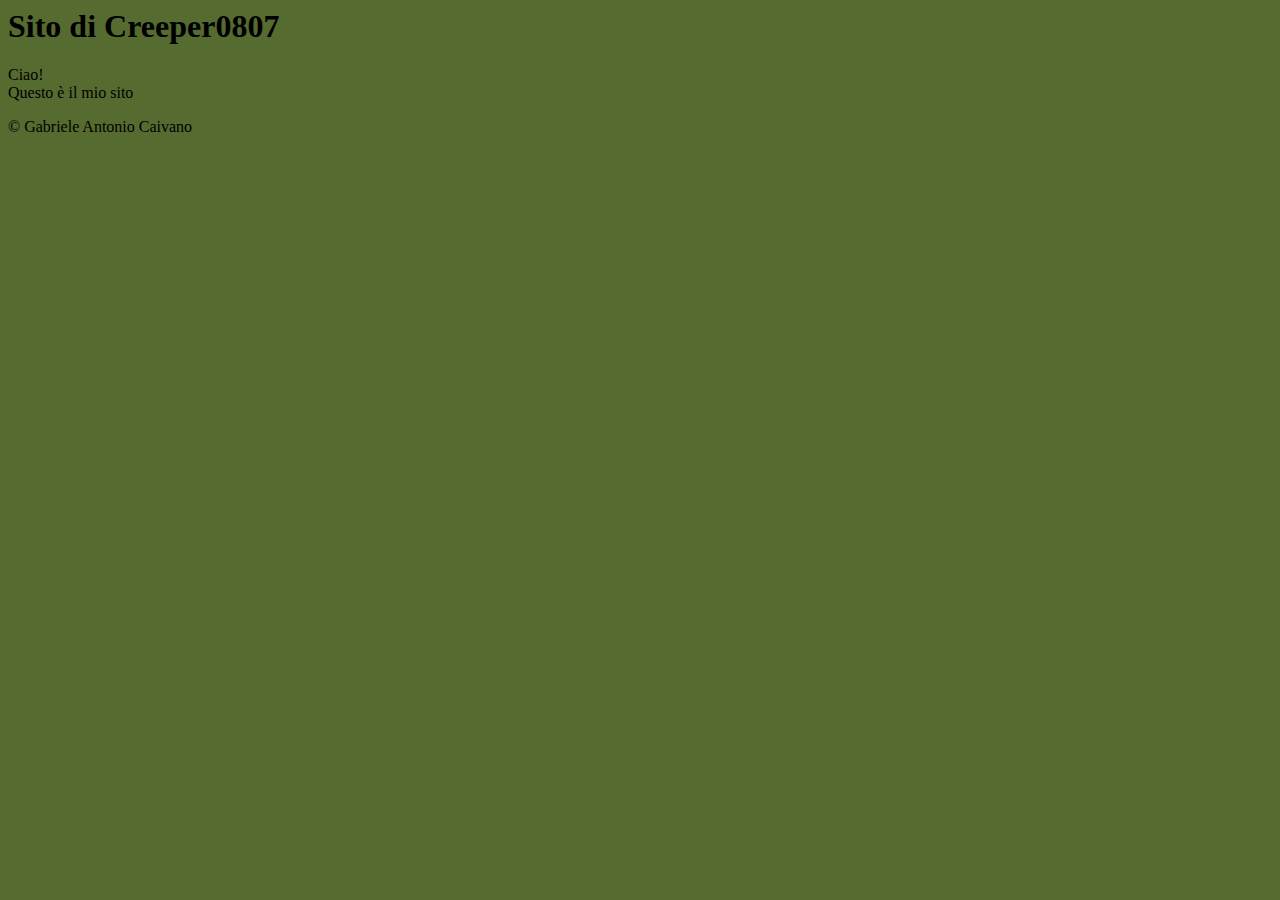
==== index.html @ 82ed9e1b "Aggiunta sfondo e titolo" ====
<html>
  <head>
    <title>Sito di Creeper0807</title>
    <style>
      body {
        background-color: darkolivegreen;
        text-decoration-color: #05182a;
      }
    </style>
  </head>
  <body>
    <header>
      <h1>Sito di Creeper0807</h1>
      <main>
        <p>
          Ciao!<br>
          Questo è il mio sito
        </p>
      </main>
    </header>
    <footer>
      <p>&copy; Gabriele Antonio Caivano
    </footer>
  </body>
</html>
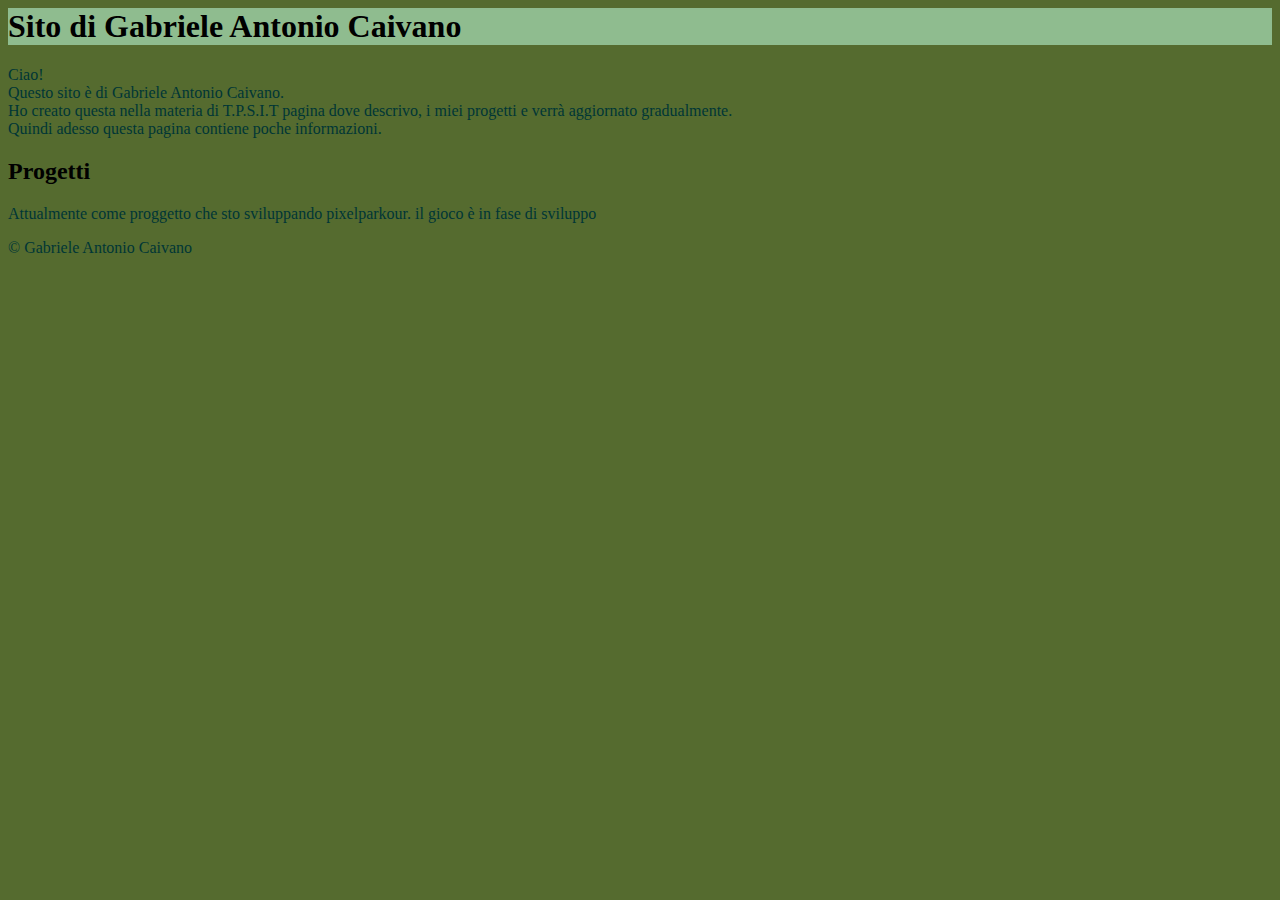
==== commit 808dfd5c: "pagina aggiornata" ====
--- a/index.html
+++ b/index.html
@@ -1,25 +1,35 @@
 <html>
-  <head>
-    <title>Sito di Creeper0807</title>
+<head>
+    <title></title>
     <style>
-      body {
-        background-color: darkolivegreen;
-        text-decoration-color: #05182a;
-      }
+        body {
+            background-color: darkolivegreen;
+            text-decoration-color: #05182a;
+        }
+        header {
+            background-color: #8FBC8F;
+        }            
+        p {
+            color: #003636;
+        }
     </style>
-  </head>
-  <body>
+</head>
+<body>
     <header>
-      <h1>Sito di Creeper0807</h1>
-      <main>
+        <h1> Sito di Gabriele Antonio Caivano</h1>
+    </header>
+    <main>
         <p>
-          Ciao!<br>
-          Questo è il mio sito
+            Ciao!<br>
+            Questo sito è di Gabriele Antonio Caivano. <br> Ho creato questa nella materia di T.P.S.I.T pagina dove descrivo, i miei progetti e verrà aggiornato gradualmente. <br> Quindi adesso questa pagina contiene poche informazioni.  
         </p>
-      </main>
-    </header>
+        <h2>Progetti</h2>
+        <p>
+            Attualmente come proggetto che sto sviluppando pixelparkour. il gioco è in fase di sviluppo
+        </p>
+    </main>
     <footer>
-      <p>&copy; Gabriele Antonio Caivano
+        <p>© Gabriele Antonio Caivano</p>
     </footer>
-  </body>
+</body>
 </html>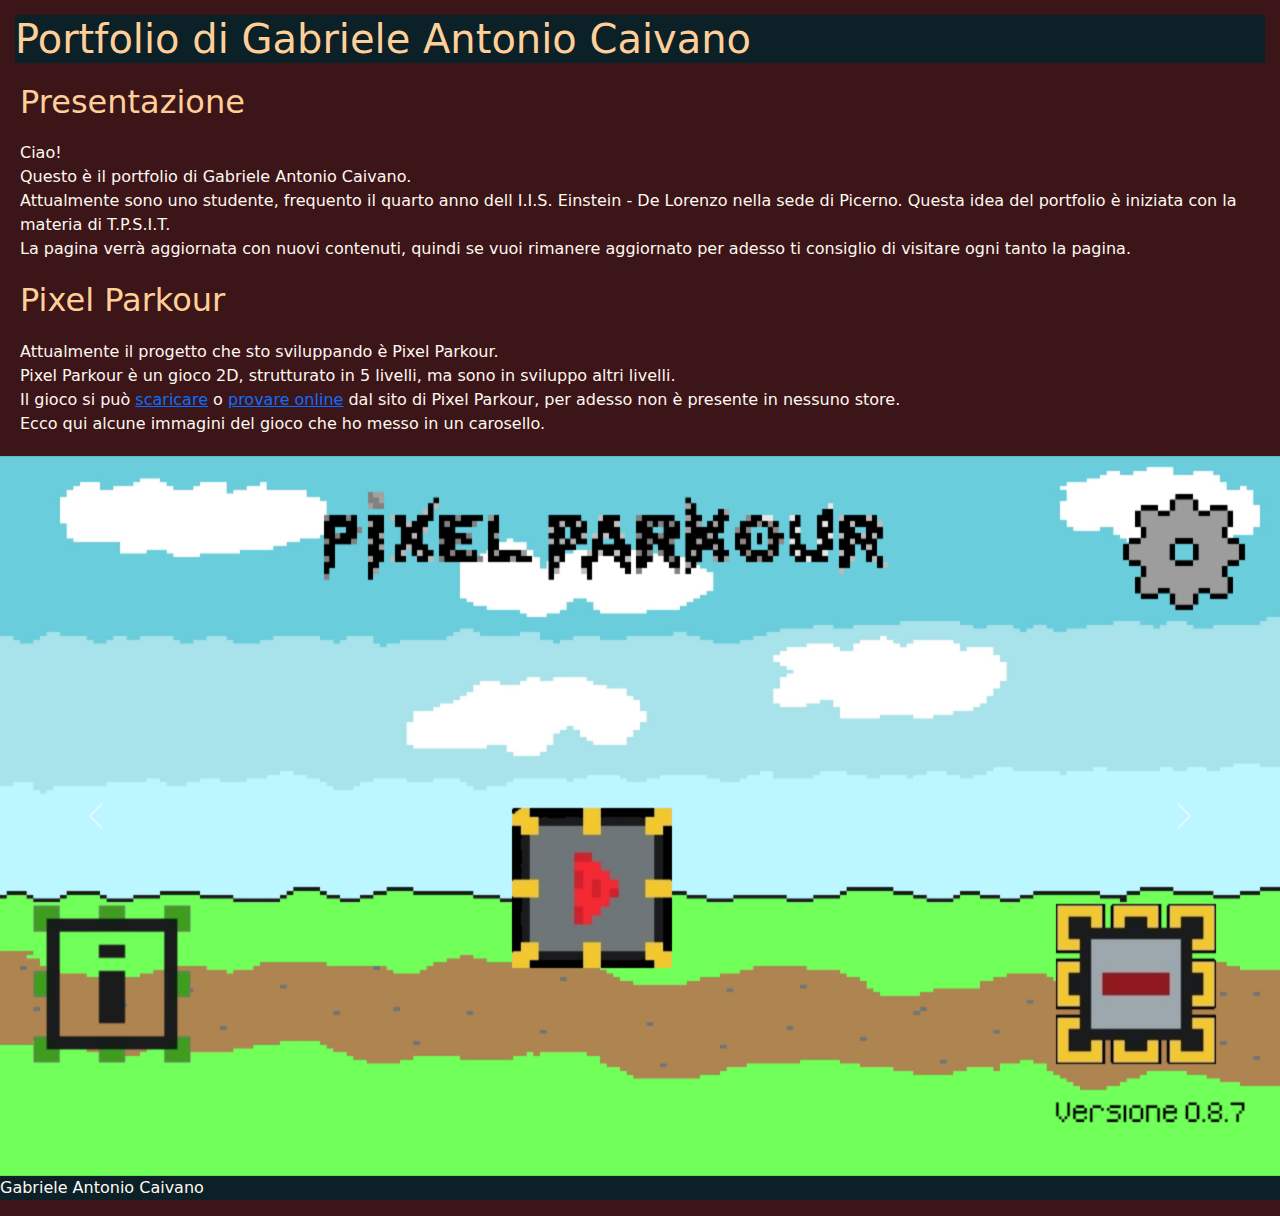
==== commit 47e38875: "Aggiornamento Sito" ====
--- a/index.html
+++ b/index.html
@@ -1,35 +1,60 @@
 <html>
 <head>
-    <title></title>
-    <style>
-        body {
-            background-color: darkolivegreen;
-            text-decoration-color: #05182a;
-        }
-        header {
-            background-color: #8FBC8F;
-        }            
-        p {
-            color: #003636;
-        }
-    </style>
+    <title>Portfolio di Gabriele</title>
+    <link rel="icon" type="image/x-icon" href="logo.png">
+    <link href="https://cdn.jsdelivr.net/npm/bootstrap@5.3.3/dist/css/bootstrap.min.css" rel="stylesheet" integrity="sha384-QWTKZyjpPEjISv5WaRU9OFeRpok6YctnYmDr5pNlyT2bRjXh0JMhjY6hW+ALEwIH" crossorigin="anonymous">
+    <link rel="stylesheet" type="text/css" href="stile_sito.css">
+
 </head>
 <body>
     <header>
-        <h1> Sito di Gabriele Antonio Caivano</h1>
+        <h1>Portfolio di Gabriele Antonio Caivano </h1>   
     </header>
     <main>
-        <p>
+        <h2 class="marginecarino">Presentazione</h2>
+        <p class="marginecarino">
             Ciao!<br>
-            Questo sito è di Gabriele Antonio Caivano. <br> Ho creato questa nella materia di T.P.S.I.T pagina dove descrivo, i miei progetti e verrà aggiornato gradualmente. <br> Quindi adesso questa pagina contiene poche informazioni.  
+            Questo è il portfolio di Gabriele Antonio Caivano. <br>
+            Attualmente sono uno studente, frequento il quarto anno dell I.I.S. Einstein - De Lorenzo nella sede di Picerno.
+            Questa idea del portfolio è iniziata con la materia di T.P.S.I.T. <br>
+            La pagina verrà aggiornata con nuovi contenuti, quindi se vuoi rimanere aggiornato per adesso ti consiglio di visitare ogni tanto la pagina.
+
         </p>
-        <h2>Progetti</h2>
-        <p>
-            Attualmente come proggetto che sto sviluppando pixelparkour. il gioco è in fase di sviluppo
+        <h2 class="marginecarino">Pixel Parkour</h2>
+        <p class="marginecarino">
+            Attualmente il progetto che sto sviluppando è Pixel Parkour.<br>
+            Pixel Parkour è un gioco 2D, strutturato in 5 livelli, ma sono in sviluppo altri livelli.<br>
+            Il gioco si può <a href="https://www.pixelparkour.com/come-vuoi-giocare" target="blank">scaricare</a> o <a href="https://gd.games/pixel_games/pixel-parkour" target="blank">provare online</a> dal sito di Pixel Parkour, per adesso non è presente in nessuno store.<br>
+            Ecco qui alcune immagini del gioco che ho messo in un carosello.
+
         </p>
+        <!-- carrosello simpatico di pixelparkour che non so come ridurre quelle immagini -->
+        <div id="Carosello_Pixel_parkour" class="carousel slide">
+          <div class="carousel-inner">
+            <div class="carousel-item active">
+              <img src="Pixelparkour\home.png" class="d-block w-100" alt="Schermata home" title="Shermata Home">
+            </div>
+            <div class="carousel-item">
+              <img src="Pixelparkour\selezione_livello.png" class="d-block w-100" alt="Selezione Livello" title="Selezione Livello">
+            </div>
+            <div class="carousel-item">
+              <img src="Pixelparkour\livello1.png" class="d-block w-100" alt="Livello 1 del gioco" title="Livello 1 del gioco">
+            </div>
+          </div>
+          <button class="carousel-control-prev" type="button" data-bs-target="#Carosello_Pixel_parkour" data-bs-slide="prev">
+            <span class="carousel-control-prev-icon" aria-hidden="true"></span>
+            <span class="visually-hidden">Previous</span>
+          </button>
+          <button class="carousel-control-next" type="button" data-bs-target="#Carosello_Pixel_parkour" data-bs-slide="next">
+            <span class="carousel-control-next-icon" aria-hidden="true"></span>
+            <span class="visually-hidden">Next</span>
+          </button>
+        </div>
     </main>
     <footer>
-        <p>© Gabriele Antonio Caivano</p>
+        <p>Gabriele Antonio Caivano</p>
+        <script src="https://cdn.jsdelivr.net/npm/bootstrap@5.3.3/dist/js/bootstrap.bundle.min.js" integrity="sha384-YvpcrYf0tY3lHB60NNkmXc5s9fDVZLESaAA55NDzOxhy9GkcIdslK1eN7N6jIeHz" crossorigin="anonymous"></script>
+
     </footer>
 </body>
 </html>--- a/stile_sito.css
+++ b/stile_sito.css
@@ -0,0 +1,17 @@
+body {
+    background-color: #3C1518;
+    color: #FFCF99;
+}
+header {
+    background-color: #0B2027;
+    margin: 15px;
+}
+p {
+    color: #FFF8F0;
+}
+footer {
+    background-color: #0B2027;
+}
+.marginecarino{
+    margin: 20px;
+}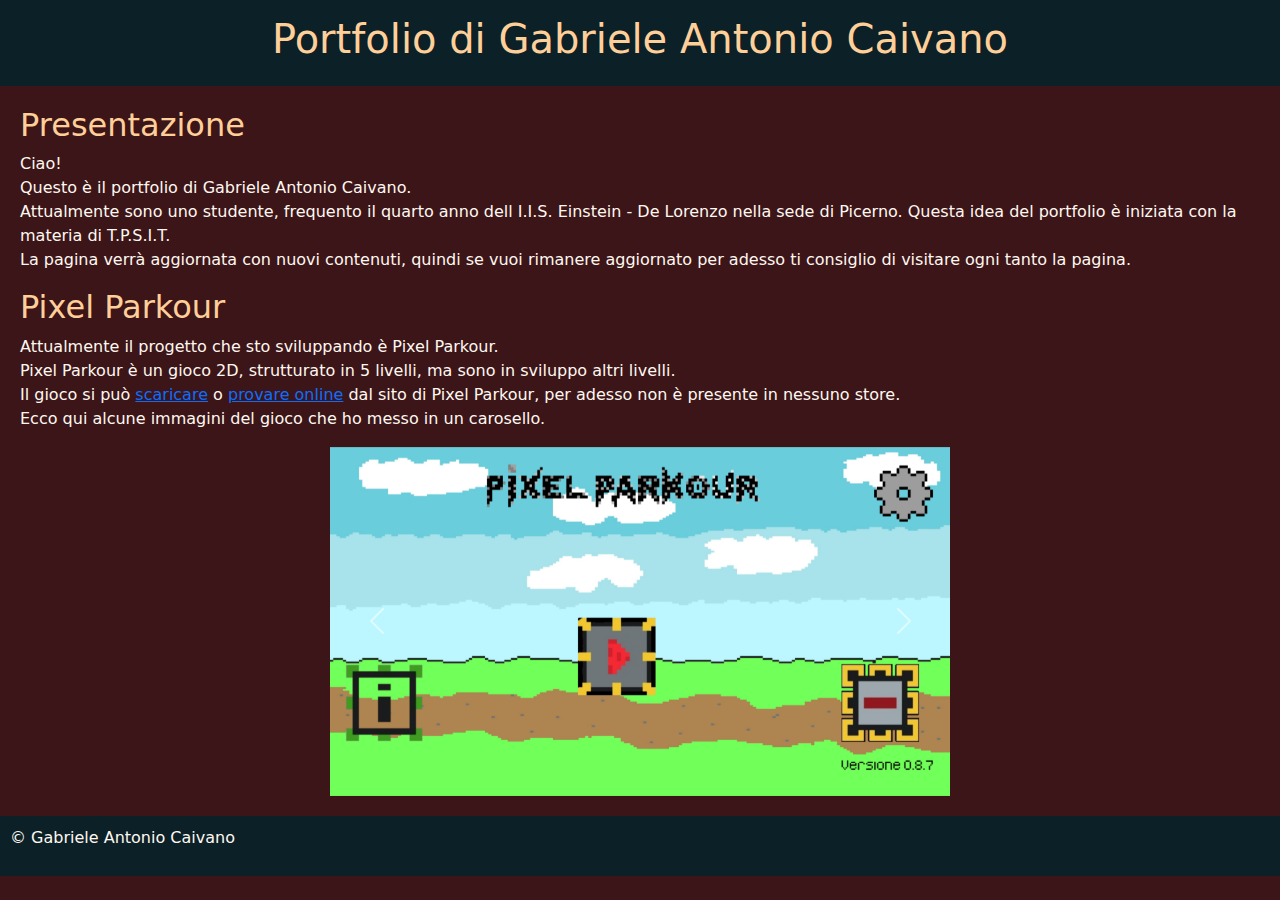
==== commit 52ab7798: "Carosello ridimensionato, padding e titolo" ====
--- a/index.html
+++ b/index.html
@@ -1,18 +1,17 @@
 <html>
 <head>
     <title>Portfolio di Gabriele</title>
-    <link rel="icon" type="image/x-icon" href="logo.png">
+    <link rel="icon" type="image/x-icon" href="logo.ico">
     <link href="https://cdn.jsdelivr.net/npm/bootstrap@5.3.3/dist/css/bootstrap.min.css" rel="stylesheet" integrity="sha384-QWTKZyjpPEjISv5WaRU9OFeRpok6YctnYmDr5pNlyT2bRjXh0JMhjY6hW+ALEwIH" crossorigin="anonymous">
     <link rel="stylesheet" type="text/css" href="stile_sito.css">
-
 </head>
 <body>
     <header>
         <h1>Portfolio di Gabriele Antonio Caivano </h1>   
     </header>
     <main>
-        <h2 class="marginecarino">Presentazione</h2>
-        <p class="marginecarino">
+        <h2>Presentazione</h2>
+        <p>
             Ciao!<br>
             Questo è il portfolio di Gabriele Antonio Caivano. <br>
             Attualmente sono uno studente, frequento il quarto anno dell I.I.S. Einstein - De Lorenzo nella sede di Picerno.
@@ -20,39 +19,41 @@
             La pagina verrà aggiornata con nuovi contenuti, quindi se vuoi rimanere aggiornato per adesso ti consiglio di visitare ogni tanto la pagina.
 
         </p>
-        <h2 class="marginecarino">Pixel Parkour</h2>
-        <p class="marginecarino">
+        <h2>Pixel Parkour</h2>
+        <p>
             Attualmente il progetto che sto sviluppando è Pixel Parkour.<br>
             Pixel Parkour è un gioco 2D, strutturato in 5 livelli, ma sono in sviluppo altri livelli.<br>
             Il gioco si può <a href="https://www.pixelparkour.com/come-vuoi-giocare" target="blank">scaricare</a> o <a href="https://gd.games/pixel_games/pixel-parkour" target="blank">provare online</a> dal sito di Pixel Parkour, per adesso non è presente in nessuno store.<br>
             Ecco qui alcune immagini del gioco che ho messo in un carosello.
 
         </p>
-        <!-- carrosello simpatico di pixelparkour che non so come ridurre quelle immagini -->
-        <div id="Carosello_Pixel_parkour" class="carousel slide">
-          <div class="carousel-inner">
-            <div class="carousel-item active">
-              <img src="Pixelparkour\home.png" class="d-block w-100" alt="Schermata home" title="Shermata Home">
+        <!-- carrosello simpatico di pixelparkour che ho ridotto le immagini finalmente -->
+        <center>
+            <div id="Carosello_Pixel_parkour" class="carousel slide carosello_simpatico">
+              <div class="carousel-inner">
+                <div class="carousel-item active">
+                  <img src="Pixelparkour\home.png" class="d-block w-100" alt="Schermata home" title="Shermata Home">
+                </div>
+                <div class="carousel-item">
+                  <img src="Pixelparkour\selezione_livello.png" class="d-block w-100" alt="Selezione Livello" title="Selezione Livello">
+                </div>
+                <div class="carousel-item">
+                  <img src="Pixelparkour\livello1.png" class="d-block w-100" alt="Livello 1 del gioco" title="Livello 1 del gioco">
+                </div>
+              </div>
+              <button class="carousel-control-prev" type="button" data-bs-target="#Carosello_Pixel_parkour" data-bs-slide="prev">
+                <span class="carousel-control-prev-icon" aria-hidden="true"></span>
+                <span class="visually-hidden">Previous</span>
+              </button>
+              <button class="carousel-control-next" type="button" data-bs-target="#Carosello_Pixel_parkour" data-bs-slide="next">
+                <span class="carousel-control-next-icon" aria-hidden="true"></span>
+                <span class="visually-hidden">Next</span>
+              </button>
             </div>
-            <div class="carousel-item">
-              <img src="Pixelparkour\selezione_livello.png" class="d-block w-100" alt="Selezione Livello" title="Selezione Livello">
-            </div>
-            <div class="carousel-item">
-              <img src="Pixelparkour\livello1.png" class="d-block w-100" alt="Livello 1 del gioco" title="Livello 1 del gioco">
-            </div>
-          </div>
-          <button class="carousel-control-prev" type="button" data-bs-target="#Carosello_Pixel_parkour" data-bs-slide="prev">
-            <span class="carousel-control-prev-icon" aria-hidden="true"></span>
-            <span class="visually-hidden">Previous</span>
-          </button>
-          <button class="carousel-control-next" type="button" data-bs-target="#Carosello_Pixel_parkour" data-bs-slide="next">
-            <span class="carousel-control-next-icon" aria-hidden="true"></span>
-            <span class="visually-hidden">Next</span>
-          </button>
-        </div>
+        </center>
     </main>
     <footer>
-        <p>Gabriele Antonio Caivano</p>
+        <p>&copy; Gabriele Antonio Caivano</p>
         <script src="https://cdn.jsdelivr.net/npm/bootstrap@5.3.3/dist/js/bootstrap.bundle.min.js" integrity="sha384-YvpcrYf0tY3lHB60NNkmXc5s9fDVZLESaAA55NDzOxhy9GkcIdslK1eN7N6jIeHz" crossorigin="anonymous"></script>
 
     </footer>
--- a/stile_sito.css
+++ b/stile_sito.css
@@ -3,15 +3,21 @@
     color: #FFCF99;
 }
 header {
+    text-align: center;
     background-color: #0B2027;
-    margin: 15px;
+    padding: 15px;
 }
 p {
     color: #FFF8F0;
 }
 footer {
     background-color: #0B2027;
+    padding: 10px;
 }
-.marginecarino{
+main {
     margin: 20px;
-}+}
+.carosello_simpatico {
+    width: 50%;
+    height: auto;
+}
